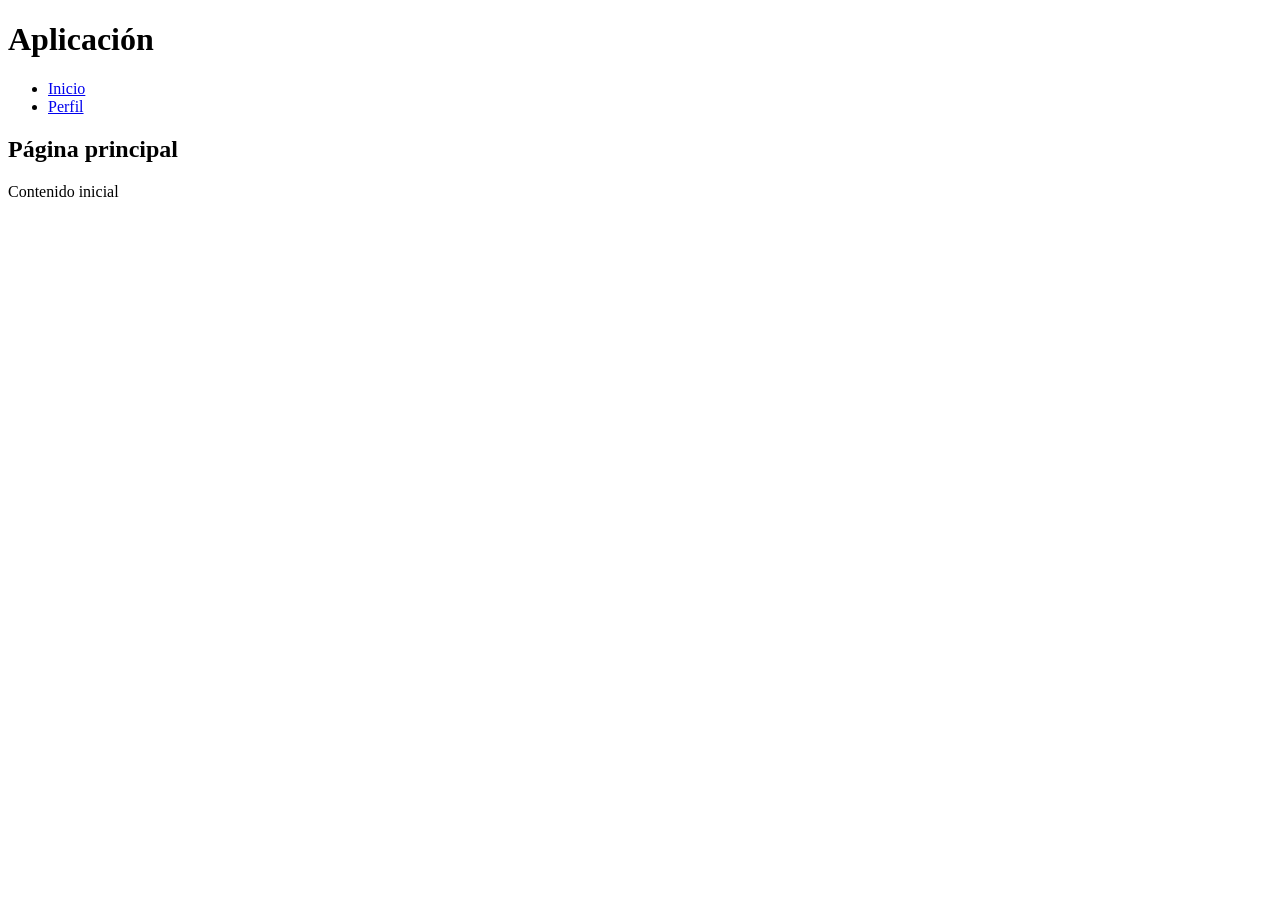
==== index.html @ 3f68d5a1 "feat(structure)Refactor" ====
<!DOCTYPE html>
<html lang="es">
<head>
    <meta charset="UTF-8">
    <title>Inicio</title>
</head>
<body>

    <header>
        <h1>Aplicación</h1>
    </header>

    <nav>
        <ul>
            <li><a href="#">Inicio</a></li>
            <li><a href="#">Perfil</a></li>
        </ul>
    </nav>

    <main>
        <section>
            <h2>Página principal</h2>
            <p>Contenido inicial</p>
        </section>
    </main>

</body>
</html>
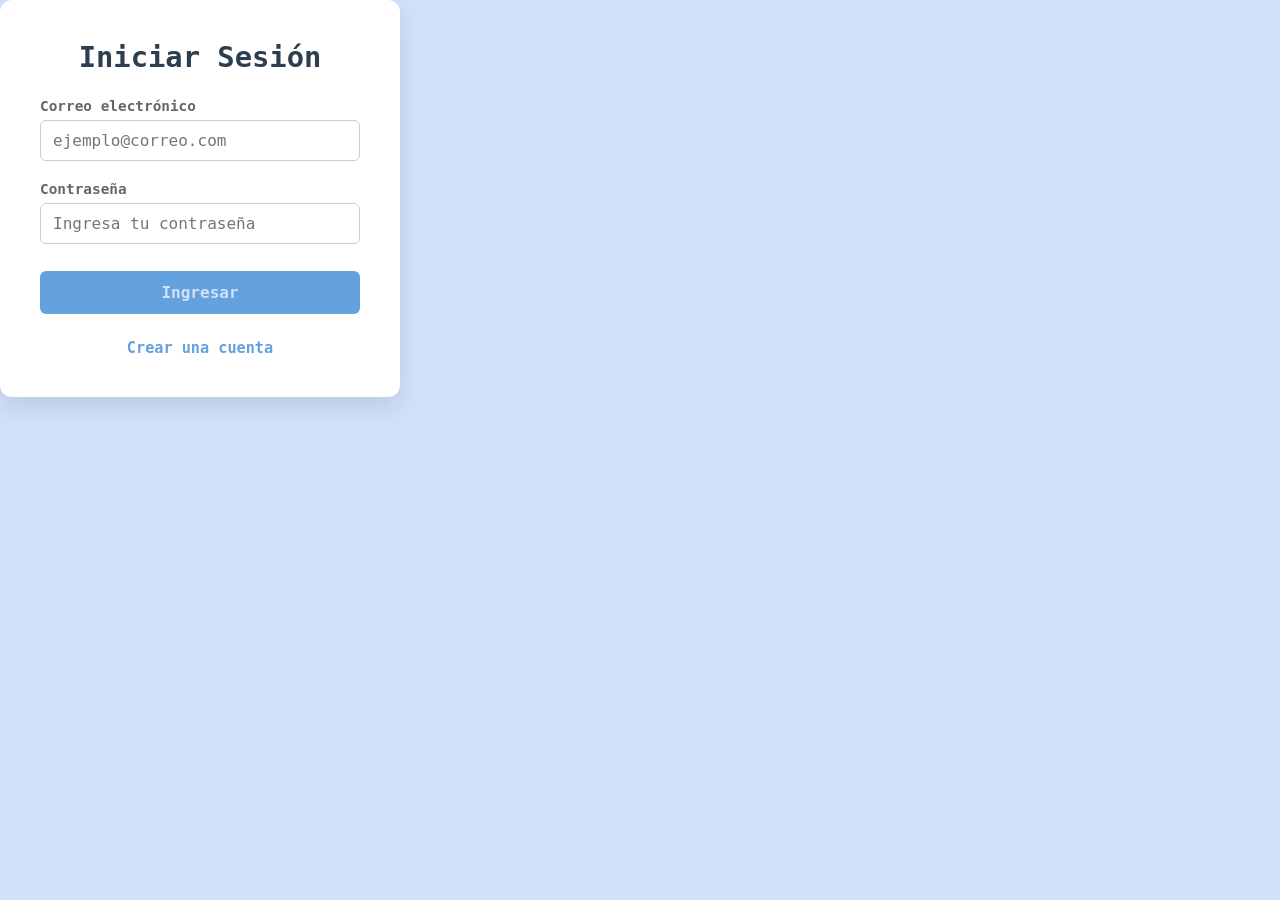
==== commit 94d78bbd: "html: se realiza ajuste de login dentro de index" ====
--- a/index.html
+++ b/index.html
@@ -2,27 +2,33 @@
 <html lang="es">
 <head>
     <meta charset="UTF-8">
-    <title>Inicio</title>
+    <meta name="viewport" content="width=device-width, initial-scale=1.0">
+    <title>Login de Usuarios</title>
+    <link rel="stylesheet" href="../styles/main.css">
 </head>
 <body>
 
-    <header>
-        <h1>Aplicación</h1>
-    </header>
+    <div class="card">
+        <h2 class="card-title">Iniciar Sesión</h2>
 
-    <nav>
-        <ul>
-            <li><a href="#">Inicio</a></li>
-            <li><a href="#">Perfil</a></li>
-        </ul>
-    </nav>
+        <form action="#" method="POST">
+            <div class="input-group">
+                <label for="email">Correo electrónico</label>
+                <input type="email" id="email" name="email" placeholder="ejemplo@correo.com" required>
+            </div>
 
-    <main>
-        <section>
-            <h2>Página principal</h2>
-            <p>Contenido inicial</p>
-        </section>
-    </main>
+            <div class="input-group">
+                <label for="password">Contraseña</label>
+                <input type="password" id="password" name="password" placeholder="Ingresa tu contraseña" required>
+            </div>
+
+            <button type="submit" class="btn-primary">Ingresar</button>
+        </form>
+
+        <div class="link-container">
+            <a href="registro.html">Crear una cuenta </a>
+        </div>
+    </div>
 
 </body>
-</html>
+</html>
--- a/styles/main.css
+++ b/styles/main.css
@@ -0,0 +1,4 @@
+@import url(../styles/variables.css);
+@import url(../styles/panel.css);
+@import url(../styles/crear_tarea.css);
+@import url(../styles/login.css);
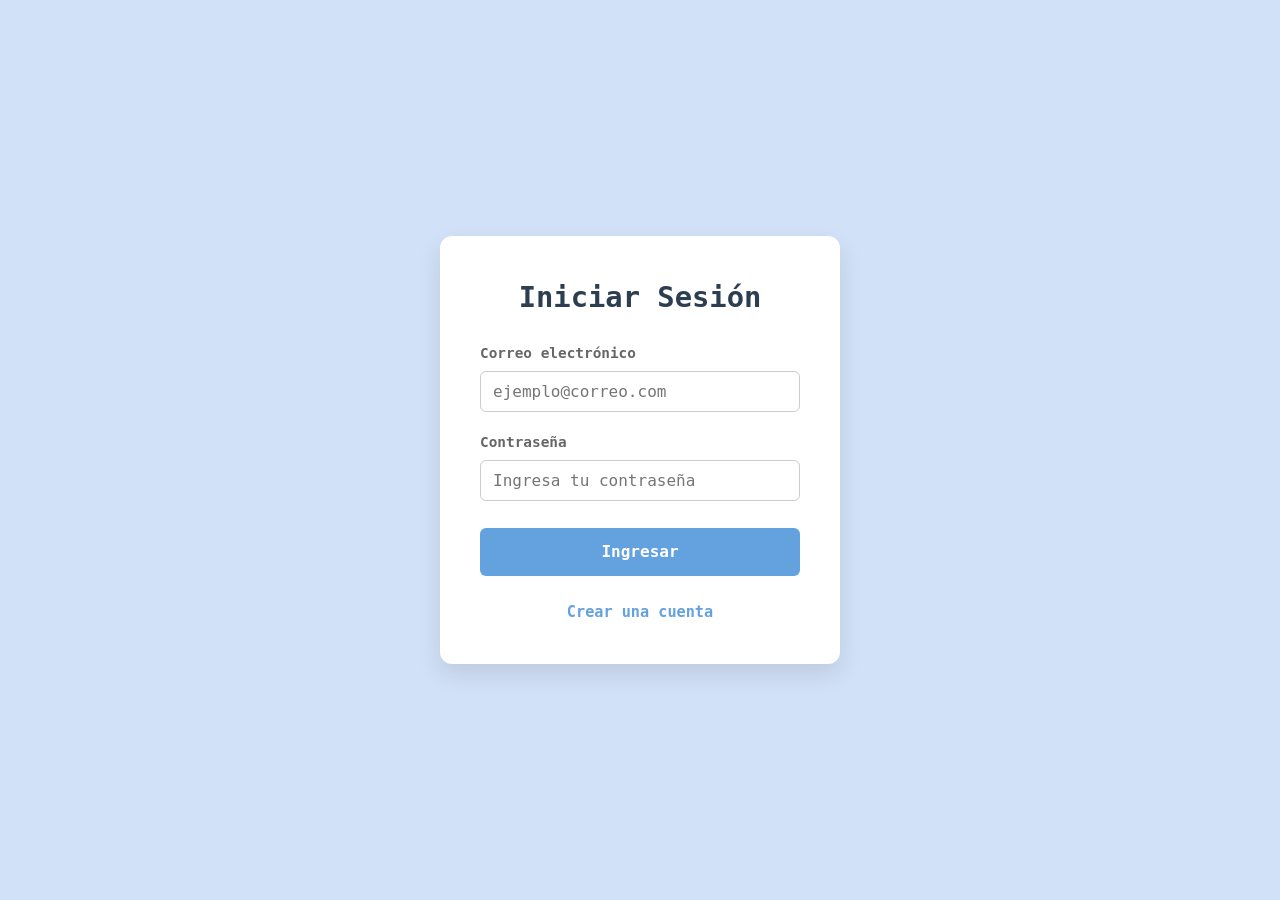
==== commit bfa52755: "Feature: se realiza ajuste de rutas en cerrar sesion y creacion de usuariop" ====
--- a/index.html
+++ b/index.html
@@ -22,11 +22,13 @@
                 <input type="password" id="password" name="password" placeholder="Ingresa tu contraseña" required>
             </div>
 
-            <button type="submit" class="btn-primary">Ingresar</button>
+          <a href="./views/Panel.html" class="btn-primary" style="text-decoration: none; display: inline-block; text-align: center;">
+    Ingresar
+</a>
         </form>
 
         <div class="link-container">
-            <a href="registro.html">Crear una cuenta </a>
+            <a href="./views/registro.html">Crear una cuenta </a>
         </div>
     </div>
 
--- a/styles/main.css
+++ b/styles/main.css
@@ -1,4 +1,5 @@
 @import url(../styles/variables.css);
 @import url(../styles/panel.css);
 @import url(../styles/crear_tarea.css);
-@import url(../styles/login.css);+@import url(../styles/login.css);
+@import url(../styles/tarea_detalle.css);
